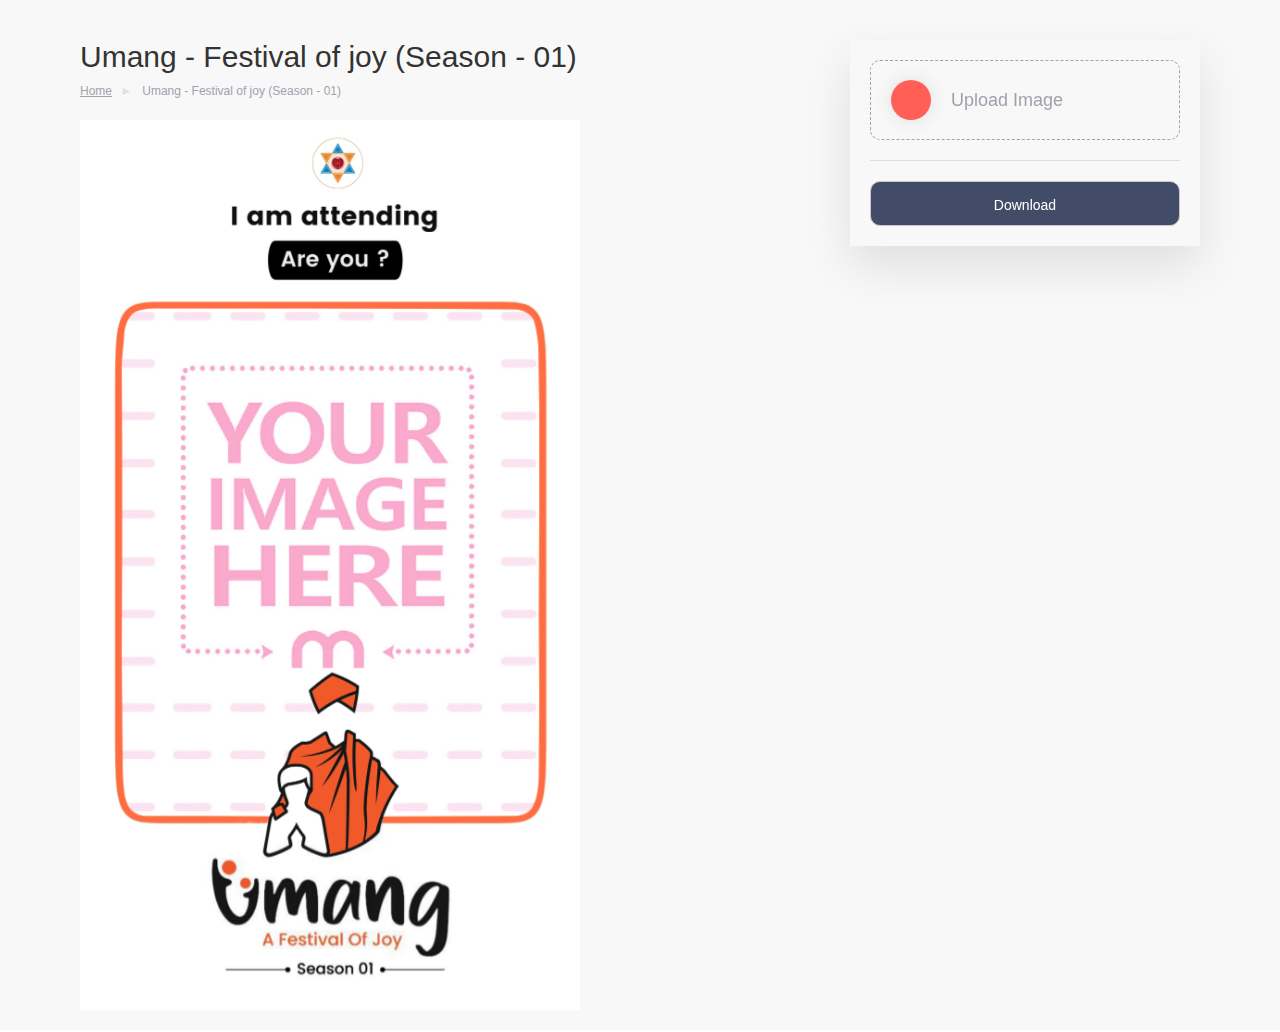
==== index.html @ 39f79176 "first commit" ====
<!DOCTYPE html>
<html lang="en">

<head>
    <meta charset="UTF-8">
    <meta http-equiv="X-UA-Compatible" content="IE=edge">
    <meta name="viewport" content="width=device-width, initial-scale=1.0">
    <title>AYS 21</title>

    <!-- Stylesheets -->
    <link href="https://fonts.googleapis.com/css2?family=Work+Sans:wght@300;400;500;600;700;800&display=swap"
        rel="stylesheet">

    <link rel="stylesheet" href="https://maxcdn.bootstrapcdn.com/bootstrap/3.4.1/css/bootstrap.min.css">
    <link rel="stylesheet" href="css/cropper.css" crossorigin="anonymous">
    <link rel="stylesheet" type="text/css" href="css/style.css" />
</head>

<body>
    <!-- <header>
        <div class="container">
            <div class="header">
                <a class="logo" href="./index.html"><img src="./img/logo.png" alt="Logo" /></a>
            </div>
        </div>
    </header> -->

    <div class="mainContainer">
        <div class="container">

            <div class="mockup-box">
                <div class="mockup-left">
                    <h2>Umang - Festival of joy (Season - 01)</h2>
                    <ul class="breadcrum">
                        <li><a>Home</a> <span>&#9658;</span></li>
                        <li>Umang - Festival of joy (Season - 01)</li>
                    </ul>
                    <div class="mockup-holder" id="capture">
                        <img class="mainFrame" src="img/full1.png" alt="">
                        <div class="abs-div abs-div1">
                            <img class="cropped" src="img/placeholder2.png" alt="Image" />
                        </div>
                    </div>
                </div>
                <div class="mockup-right">

                    <!-- <h3>Select Layout (Individual)</h3>
                    <ul class="layout-box">
                        <li class="active"><a href="index.html"><img src="./img/layout1.png" alt="Layout 1"></a></li>
                        <li><a href="layout2.html"><img src="./img/layout2.png" alt="Layout 2"></a>
                        </li>
                    </ul>

                    <h3>Select Layout (Group)</h3>
                    <ul class="layout-box">
                        <li><a href="attand1.html"><img src="./img/layout1.png" alt="Layout 1"></a></li>
                        <li><a href="attand2.html"><img src="./img/layout2.png" alt="Layout 2"></a></li>
                    </ul>

                    <h3>Your Image <span>350 X 410</span></h3> -->

                    <button type="button" class="uploadImg button" data-toggle="modal" data-target="#crop-modal"
                        data-backdrop="static" data-keyboard="false">
                        <span class="clrRound"></span>
                        Upload Image
                    </button>
                    <hr>
                    <button class="button button--download" disabled>Download</button>
                </div>
            </div>
        </div>
    </div>

    <div class="external-canvas-up">
        <div class="external-canvas">
            <img class="finalCut" alt="">
        </div>
    </div>

    <!-- The Modal -->
    <div class="modal fade" id="crop-modal">
        <div class="modal-dialog">
            <div class="modal-content">

                <div class="modal-body">
                    <button type="button" class="close" data-dismiss="modal"><span class="sr-only">Close</span></button>
                    <div class="row">
                        <div class="col-lg-12">
                            <div class="placeholder-box">
                                <img id="placeholder" src="./img/placeholder2.png" alt="placeholder">
                            </div>
                        </div>
                        <div class="col-lg-12">
                            <div class="UploadBtn">
                                <input type="file" id="imgUpl2" class="imgInp" />
                                <label for="imgUpl2" class="button click">Upload Image</label>
                            </div>
                        </div>
                        <div class="col-lg-12">
                            <div class="text-right">
                                <span class="popCancel" data-dismiss="modal">Cancel</span>
                                <button id="crop-save" type="button" class="button" data-dismiss="modal">Done</button>
                            </div>
                        </div>
                    </div>
                </div>


            </div>
        </div>
    </div>


    <script src="js/jquery.min.1.11.js"></script>
    <script src="https://maxcdn.bootstrapcdn.com/bootstrap/3.4.1/js/bootstrap.min.js"></script>
    <script src="https://html2canvas.hertzen.com/dist/html2canvas.min.js"></script>
    <script src="js/cropper.js"></script>
    <script src="js/jquery-cropper.js"></script>
    <script>
        var aspX = 420,
            aspY = 507.45;
    </script>
    <script src="js/main.js"></script>
    <!-- Global site tag (gtag.js) - Google Analytics -->
    <script async src="https://www.googletagmanager.com/gtag/js?id=UA-161453786-1"></script>
    <!-- <script>
        window.dataLayer = window.dataLayer || [];
        function gtag() { dataLayer.push(arguments); }
        gtag('js', new Date());

        gtag('config', 'UA-161453786-1');
    </script> -->

</body>

</html>
---- css/cropper.css ----
/*!
 * Cropper.js v1.5.6
 * https://fengyuanchen.github.io/cropperjs
 *
 * Copyright 2015-present Chen Fengyuan
 * Released under the MIT license
 *
 * Date: 2019-10-04T04:33:44.164Z
 */
:root {
  --clr: #ff5d7d;
  --clrDark: #e63d5e;
}

.cropper-container {
  direction: ltr;
  font-size: 0;
  line-height: 0;
  position: relative;
  -ms-touch-action: none;
  touch-action: none;
  -webkit-user-select: none;
  -moz-user-select: none;
  -ms-user-select: none;
  user-select: none;
}

.cropper-container img {
  display: block;
  height: 100%;
  image-orientation: 0deg;
  max-height: none !important;
  max-width: none !important;
  min-height: 0 !important;
  min-width: 0 !important;
  width: 100%;
}

.cropper-wrap-box,
.cropper-canvas,
.cropper-drag-box,
.cropper-crop-box,
.cropper-modal {
  bottom: 0;
  left: 0;
  position: absolute;
  right: 0;
  top: 0;
}

.cropper-wrap-box,
.cropper-canvas {
  overflow: hidden;
}

.cropper-drag-box {
  background-color: #fff;
  opacity: 0;
}

.cropper-modal {
  background-color: #000;
  opacity: 0.5;
}

.cropper-view-box {
  display: block;
  height: 100%;
  outline: 1px solid var(--clr);
  outline-color: var(--clr);
  overflow: hidden;
  width: 100%;
}

.cropper-dashed {
  border: 0 dashed #eee;
  display: block;
  opacity: 0.5;
  position: absolute;
}

.cropper-dashed.dashed-h {
  border-bottom-width: 1px;
  border-top-width: 1px;
  height: calc(100% / 3);
  left: 0;
  top: calc(100% / 3);
  width: 100%;
}

.cropper-dashed.dashed-v {
  border-left-width: 1px;
  border-right-width: 1px;
  height: 100%;
  left: calc(100% / 3);
  top: 0;
  width: calc(100% / 3);
}

.cropper-center {
  display: block;
  height: 0;
  left: 50%;
  opacity: 0.75;
  position: absolute;
  top: 50%;
  width: 0;
}

.cropper-center::before,
.cropper-center::after {
  background-color: #eee;
  content: ' ';
  display: block;
  position: absolute;
}

.cropper-center::before {
  height: 1px;
  left: -3px;
  top: 0;
  width: 7px;
}

.cropper-center::after {
  height: 7px;
  left: 0;
  top: -3px;
  width: 1px;
}

.cropper-face,
.cropper-line,
.cropper-point {
  display: block;
  height: 100%;
  opacity: 0.1;
  position: absolute;
  width: 100%;
}

.cropper-face {
  background-color: #fff;
  left: 0;
  top: 0;
}

.cropper-line {
  background-color: var(--clr);
}

.cropper-line.line-e {
  cursor: ew-resize;
  right: -3px;
  top: 0;
  width: 5px;
}

.cropper-line.line-n {
  cursor: ns-resize;
  height: 5px;
  left: 0;
  top: -3px;
}

.cropper-line.line-w {
  cursor: ew-resize;
  left: -3px;
  top: 0;
  width: 5px;
}

.cropper-line.line-s {
  bottom: -3px;
  cursor: ns-resize;
  height: 5px;
  left: 0;
}

.cropper-point {
  background-color: var(--clr);
  height: 5px;
  opacity: 0.75;
  width: 5px;
}

.cropper-point.point-e {
  cursor: ew-resize;
  margin-top: -3px;
  right: -3px;
  top: 50%;
}

.cropper-point.point-n {
  cursor: ns-resize;
  left: 50%;
  margin-left: -3px;
  top: -3px;
}

.cropper-point.point-w {
  cursor: ew-resize;
  left: -3px;
  margin-top: -3px;
  top: 50%;
}

.cropper-point.point-s {
  bottom: -3px;
  cursor: s-resize;
  left: 50%;
  margin-left: -3px;
}

.cropper-point.point-ne {
  cursor: nesw-resize;
  right: -3px;
  top: -3px;
}

.cropper-point.point-nw {
  cursor: nwse-resize;
  left: -3px;
  top: -3px;
}

.cropper-point.point-sw {
  bottom: -3px;
  cursor: nesw-resize;
  left: -3px;
}

.cropper-point.point-se {
  bottom: -3px;
  cursor: nwse-resize;
  height: 20px;
  opacity: 1;
  right: -3px;
  width: 20px;
}

@media (min-width: 768px) {
  .cropper-point.point-se {
    height: 15px;
    width: 15px;
  }
}

@media (min-width: 992px) {
  .cropper-point.point-se {
    height: 10px;
    width: 10px;
  }
}

@media (min-width: 1200px) {
  .cropper-point.point-se {
    height: 5px;
    opacity: 0.75;
    width: 5px;
  }
}

.cropper-point.point-se::before {
  background-color: var(--clr);
  bottom: -50%;
  content: ' ';
  display: block;
  height: 200%;
  opacity: 0;
  position: absolute;
  right: -50%;
  width: 200%;
}

.cropper-invisible {
  opacity: 0;
}

.cropper-bg {
  background-image: url('[data-uri]');
}

.cropper-hide {
  display: block;
  height: 0;
  position: absolute;
  width: 0;
}

.cropper-hidden {
  display: none !important;
}

.cropper-move {
  cursor: move;
}

.cropper-crop {
  cursor: crosshair;
}

.cropper-disabled .cropper-drag-box,
.cropper-disabled .cropper-face,
.cropper-disabled .cropper-line,
.cropper-disabled .cropper-point {
  cursor: not-allowed;
}
---- css/style.css ----
:root {
    --clr: #ff5d7d;
    --clrDark: #e63d5e;
}

*,
*::before,
*::after {
    box-sizing: border-box;
}

a {
    text-decoration: none;
}

body {
    margin: 0;
    padding: 0;
    display: inline-block;
    width: 100%;
    font-family: "Open Sans", sans-serif;
}

.button {
    min-width: 190px;
    height: 30px;
    line-height: 30px;
    font-size: 14px;
    border: 1px solid #c8c8c8;
    border-radius: 4px;
    text-align: center;
    background-color: #fff;
    box-shadow: none;
    display: inline-block;
    color: #000;
    cursor: pointer;
    font-weight: 500;
    outline: none;
    transition: 0.2s all ease;
}

button:focus {
    outline: none;
}

/* .button:hover {
  background: #f2f2f2;
} */

.button--download {
    color: #fff;
    background: #424b67;
    border-radius: 10px;
    width: 100%;
    height: 45px;
    line-height: 45px;
    position: relative;
    cursor: pointer;
}

button[disabled] {
    cursor: not-allowed;
}

.dropCaret {
    height: 45px;
    width: 45px;
    display: inline-block;
    text-align: center;
    background: #28C291;
    border-top-right-radius: 10px;
    border-bottom-right-radius: 10px;
}

.button--download:hover {
    text-decoration: none;
}

.container {
    max-width: 1160px;
    padding-left: 20px;
    padding-right: 20px;
    margin: 0 auto;
}

#image-original {
    width: 100%;
}

.mockup-box {
    /* opacity: 0; */
    /* visibility: hidden; */
    display: flex;
    justify-content: space-between;
    align-items: flex-start;
}

.mockup-left {
    width: calc(100% - 350px);
    padding-right: 20px;
}

.mockup-holder {
    position: relative;
}

.mockup-right {
    width: 350px;
    padding: 20px;
    margin: 20px 0 0;
    box-shadow: 0 20px 44px 0 rgba(0, 0, 0, 0.1);
    position: sticky;
    top: 20px;
}

.breadcrum {
    padding: 0;
    margin-bottom: 20px;
    list-style: none;
    display: flex;
    flex-wrap: wrap;
}

.breadcrum li {
    position: relative;
}

.breadcrum li span {
    margin-right: 10px;
    margin-left: 5px;
    color: #E0E0E5;
}

.breadcrum li,
.breadcrum li a {
    font-size: 12px;
    color: #A0A1AC;
    font-weight: 500;
}

.breadcrum li a {
    text-decoration: underline;
}

.breadcrum li a:hover {
    color: var(--clr);
}

.mockup-right h2 {
    margin: 0;
    font-size: 18px;
    color: #000;
    font-weight: 700;
    margin-bottom: 25px;
}

.mockup-right h3 {
    margin: 0;
    font-size: 16px;
    color: #000;
    font-weight: 400;
    margin-bottom: 17px;
}

.mockup-right h3 span {
    float: right;
    opacity: 0.5;
}

.mockup-right hr {
    margin: 20px 0;
    border-top: 1px solid #ddd;
}

.mock-canvas {
    position: relative;
}

.mock-canvas img {
    width: 100%;
}

img {
    max-width: 100%;
}

.UploadBtn {
    margin: 20px 0;
}

.UploadBtn input {
    position: absolute;
    width: 0;
    height: 0;
}

.UploadBtn label {
    margin: 0;
    width: 100%;
    line-height: 30px;
}

.placeholder-box {
    max-width: 100%;
    max-height: 500px;
}

.popCancel {
    font-size: 14px;
    color: #000;
    margin-right: 10px;
    cursor: pointer;
    transition: 0.2s all ease;
}

.popCancel:hover {
    color: var(--clr);
}

.external-canvas-up {
    width: 100%;
    overflow: auto;
    position: relative;
}

.external-canvas {
    position: absolute;
    top: 0;
    z-index: -9999;
    opacity: 0;
    visibility: hidden;
    overflow: hidden;
    width: 500px;
    left: 0;
}



#genImgCanvas,
#displaceImgCanvas,
#canvasColor {
    display: none;
}

#canvasStart {
    width: 100%;
}

#image-watermark {
    width: 100%;
}


.bgColorBox {
    display: none;
}


#image-shadow {
    mix-blend-mode: multiply;
}

#screenCanvas,
#image-shadow,
#image-extra {
    position: absolute;
    left: 0;
    top: 0;
}

.colorBoxUp {
    position: relative;
}

.colorBox {
    background: transparent;
    border: 1px solid #DEDEDE;
    border-radius: 10px;
    padding: 0 20px;
    padding-left: 60px;
    height: 60px;
    line-height: 60px;
    display: flex;
    align-items: center;
    cursor: pointer;
    font-size: 14px;
    letter-spacing: 2px;
    position: relative;
    width: 100%;
}

.clrRound {
    width: 30px;
    height: 30px;
    border-radius: 50%;
    background: #FF5F57;
    display: inline-block;
    position: absolute;
    top: 50%;
    left: 20px;
    z-index: -1;
    margin-top: -15px;
    box-shadow: 0 0 20px rgba(0, 0, 0, 0.1);
}

.clrName {
    font-size: 18px;
    color: #A0A1AC;
    font-weight: 400;
    z-index: -1;
    background: transparent;
    border: 0;
    outline: none;
}

.space {
    margin-bottom: 30px;
}

.uploadImg {
    position: relative;
    border: 1px dashed #A0A1AC;
    display: flex;
    align-items: center;
    height: 80px;
    padding: 0 20px;
    padding-left: 80px;
    width: 100%;
    background: transparent;
    font-size: 18px;
    color: #A0A1AC;
    font-weight: 400;
    border-radius: 10px;
}

.uploadImg span {
    width: 40px;
    height: 40px;
    background: #FF5F57;
    margin-top: -20px;
    z-index: 1;
}

.inpBox {
    font-size: 18px;
    color: #A0A1AC;
    font-weight: 400;
    border: 0;
    background: #F4F5FB;
    padding: 0 20px;
    height: 60px;
    border-radius: 10px;
}

.inpBox:focus {
    border: 0;
    outline: none;
}

header {
    position: sticky;
    top: 0;
    z-index: 9;
    background: #fff;
}

header.fixHeader {
    box-shadow: 0 5px 30px rgba(0, 0, 0, 0.14);
}

header.fixHeader .header {
    height: 70px;
}

.header {
    display: flex;
    align-items: center;
    justify-content: space-between;
    height: 80px;
    transition: 0.2s all ease;
}

.navigation ul {
    display: flex;
    align-items: center;
    justify-content: space-between;
    margin: 0;
    padding: 0;
    list-style: none;
}

.navigation ul li {
    margin-left: 40px;
}

.navigation ul li a {
    font-size: 16px;
    color: #1F2566;
    font-weight: 500;
}

.navigation ul li a:hover,
.navigation ul li a.active {
    color: #4A63F1;
    text-decoration: none;
}

.getStarted {
    background: #4A63F1;
    border: 0;
    height: 45px;
    padding: 0 20px;
    color: #fff;
    border-radius: 10px;
}

.mainContainer {
    background: #F8F8F8;
    padding: 20px 0;
}

.relatedContainer {
    padding: 60px 0;
}

.relatedContainer h3 {
    font-size: 36px;
    color: #000;
    font-weight: 400;
    margin: 0;
    margin-bottom: 30px;
}

.rel-box {
    padding: 0;
    margin: 0;
    list-style: none;
    display: flex;
    flex-wrap: wrap;
    margin: 0 -15px;
}

.rel-box li {
    padding: 0 15px;
    width: 25%;
    height: 245px;
    margin-bottom: 30px;
}

.rel-box li a {
    display: block;
    border-radius: 10px;
    overflow: hidden;
    height: 100%;
}

.rel-box li a img {
    width: 100%;
    height: 100%;
    object-fit: cover;
}

.caret {
    margin-left: 0px;
    border-top: 7px dashed;
    border-right: 7px solid transparent;
    border-left: 7px solid transparent;
}

.f-row {
    display: flex;
    margin-left: -15px;
    margin-right: -15px;
    flex-wrap: wrap;
}

.f-col {
    padding: 0 15px;
}

.f-3 .f-col {
    width: 33.3333%;
}

.mockHld {
    display: block;
    margin-bottom: 30px;
}

.abs-div {
    position: absolute;
    /* background: red; */
    z-index: 0;
}

.abs-div1 {
    left: 8%;
    top: 21%;
    width: 84%;
    height: 57%;
}

.abs-div1-attand1 {
    left: 5%;
    top: 18%;
    width: 90%;
    height: 34%;
}

.abs-div2 {
    left: 0;
    top: 0;
    width: 100%;
    height: 73%;
}

.mainFrame {
    z-index: 2;
    position: relative;
}

.cropped {
    width: 100%;
    height: 100%;
    object-fit: cover;
    background: #fff;
}

.hide {
    display: none;
}

#capture {
    max-width: 500px;
}

.layout-box {
    margin: 0;
    padding: 0;
    list-style: none;
    display: flex;
    align-items: center;
    margin-bottom: 40px;
}

.layout-box li {
    margin-right: 20px;
}

.layout-box li a {
    display: block;
    width: 70px;
    height: 70px;
    background: #eee;
    border: 2px solid #ccc;
    cursor: pointer;
    transition: 0.2s all ease;
    -webkit-transition: 0.2s all ease;
}

.layout-box li.active a {
    border: 2px solid #ff5f57;
    background: rgba(255, 95, 87, 0.1);
}

.layout-box li a img {
    width: 100%;
    height: 100%;
    object-fit: contain;
}

@media only all and (max-width: 1199px) {
    /* .container {
    max-width: 900px;
    min-width: 900px;
  } */

    .navigation ul li {
        margin-left: 25px;
    }

    .navigation ul li a {
        font-size: 14px;
    }

    .logo {
        max-width: 150px;
    }

    .header {
        height: 70px;
    }

    header.fixHeader .header {
        height: 60px;
    }

    .mockup-right {
        width: 350px;
        padding: 30px;
        box-shadow: 0 5px 30px 0 rgba(0, 0, 0, 0.14);
        position: sticky;
        /* top: 80px; */
        border-radius: 20px;
    }


    .mockup-right hr {
        margin: 20px 0;
        border-top: 1px solid #ddd;
    }

    .colorBox {
        height: 50px;
        line-height: 50px;
    }

    .clrRound {
        width: 25px;
        height: 25px;
        margin-top: -12px;
    }

    .clrName {
        font-size: 16px;
    }

    .uploadImg {
        height: 60px;
    }

    .inpBox {
        font-size: 16px;
        height: 50px;
    }

    #previewImage {
        border-radius: 15px;
    }

    .rel-box li {
        height: 165px;
    }

    .relatedContainer h3 {
        font-size: 30px;
    }
}


@media only all and (max-width: 990px) {
    .mockup-box {
        display: block;
    }

    .mockup-left {
        width: 100%;
        padding-right: 0;
    }

    .mockup-right {
        position: relative;
        top: 0;
        margin: 30px auto 0;
        width: 100%;
        max-width: 350px;
    }

    #capture {
        margin: auto;
    }
}

@media only all and (max-width: 768px) {
    .mockup-left h2 {
        font-size: 24px;
    }
}

@media only all and (max-width: 640px) {
    .mockup-right {
        padding: 20px;
        border-radius: 10px;
    }

    .mockup-left h2 {
        font-size: 18px;
    }
}
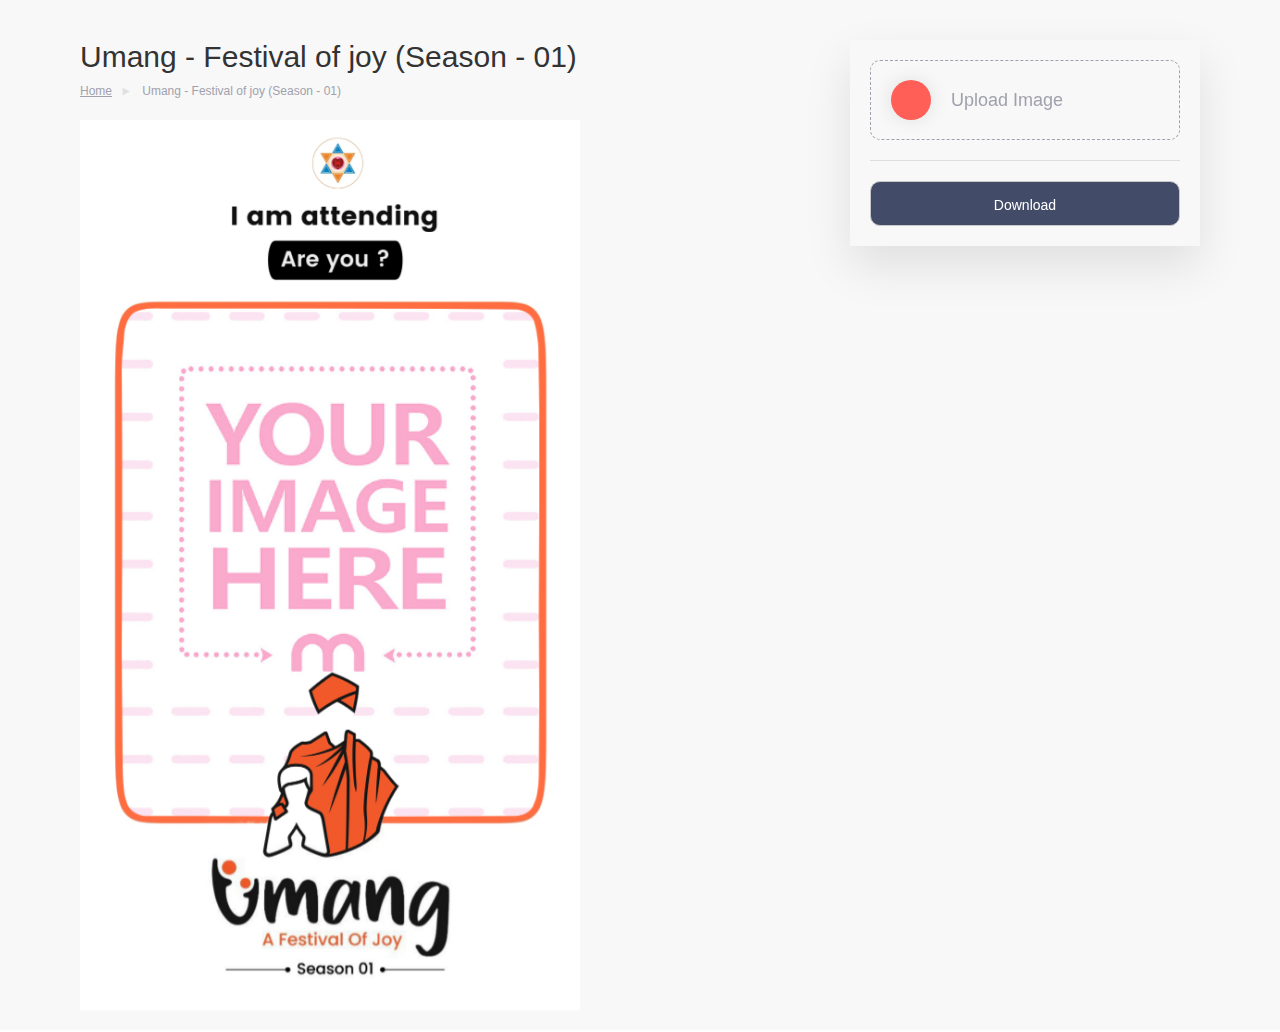
==== commit ddce6a57: "height change" ====
--- a/index.html
+++ b/index.html
@@ -5,7 +5,7 @@
     <meta charset="UTF-8">
     <meta http-equiv="X-UA-Compatible" content="IE=edge">
     <meta name="viewport" content="width=device-width, initial-scale=1.0">
-    <title>AYS 21</title>
+    <title>Umang - Festival of joy (Season - 01)</title>
 
     <!-- Stylesheets -->
     <link href="https://fonts.googleapis.com/css2?family=Work+Sans:wght@300;400;500;600;700;800&display=swap"
@@ -118,18 +118,18 @@
     <script src="js/jquery-cropper.js"></script>
     <script>
         var aspX = 420,
-            aspY = 507.45;
+            aspY = 511.89;
     </script>
     <script src="js/main.js"></script>
     <!-- Global site tag (gtag.js) - Google Analytics -->
     <script async src="https://www.googletagmanager.com/gtag/js?id=UA-161453786-1"></script>
-    <!-- <script>
+    <script>
         window.dataLayer = window.dataLayer || [];
         function gtag() { dataLayer.push(arguments); }
         gtag('js', new Date());
 
         gtag('config', 'UA-161453786-1');
-    </script> -->
+    </script>
 
 </body>
 
--- a/css/style.css
+++ b/css/style.css
@@ -497,7 +497,7 @@
     left: 8%;
     top: 21%;
     width: 84%;
-    height: 57%;
+    height: 57.6%;
 }
 
 .abs-div1-attand1 {
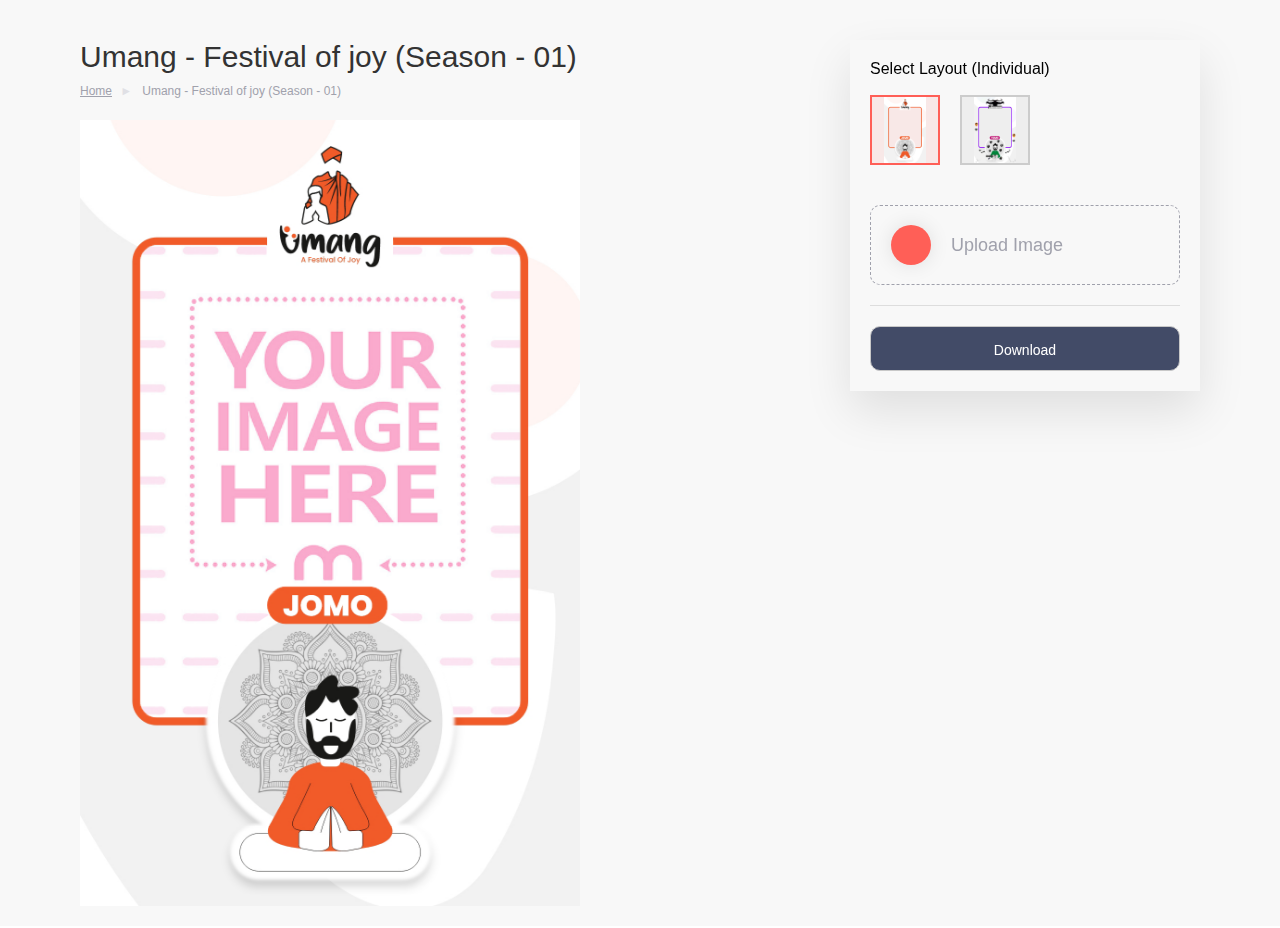
==== commit 2b93a4c6: "bugs fixes" ====
--- a/index.html
+++ b/index.html
@@ -44,20 +44,20 @@
                 </div>
                 <div class="mockup-right">
 
-                    <!-- <h3>Select Layout (Individual)</h3>
+                    <h3>Select Layout (Individual)</h3>
                     <ul class="layout-box">
-                        <li class="active"><a href="index.html"><img src="./img/layout1.png" alt="Layout 1"></a></li>
-                        <li><a href="layout2.html"><img src="./img/layout2.png" alt="Layout 2"></a>
+                        <li class="active"><a href="index.html"><img src="./img/layout2.png" alt="Layout 1"></a></li>
+                        <li><a href="layout2.html"><img src="./img/layout1.png" alt="Layout 2"></a>
                         </li>
                     </ul>
 
-                    <h3>Select Layout (Group)</h3>
+                    <!-- <h3>Select Layout (Group)</h3>
                     <ul class="layout-box">
                         <li><a href="attand1.html"><img src="./img/layout1.png" alt="Layout 1"></a></li>
                         <li><a href="attand2.html"><img src="./img/layout2.png" alt="Layout 2"></a></li>
-                    </ul>
+                    </ul> -->
 
-                    <h3>Your Image <span>350 X 410</span></h3> -->
+                    <!-- <h3>Your Image <span>350 X 410</span></h3> -->
 
                     <button type="button" class="uploadImg button" data-toggle="modal" data-target="#crop-modal"
                         data-backdrop="static" data-keyboard="false">
@@ -117,8 +117,8 @@
     <script src="js/cropper.js"></script>
     <script src="js/jquery-cropper.js"></script>
     <script>
-        var aspX = 420,
-            aspY = 511.89;
+        var aspX = 390,
+            aspY = 476.37;
     </script>
     <script src="js/main.js"></script>
     <!-- Global site tag (gtag.js) - Google Analytics -->
--- a/css/style.css
+++ b/css/style.css
@@ -494,10 +494,10 @@
 }
 
 .abs-div1 {
-    left: 8%;
-    top: 21%;
-    width: 84%;
-    height: 57.6%;
+    left: 11%;
+    top: 15.50%;
+    width: 78%;
+    height: 60.6%;
 }
 
 .abs-div1-attand1 {
@@ -508,10 +508,10 @@
 }
 
 .abs-div2 {
-    left: 0;
-    top: 0;
-    width: 100%;
-    height: 73%;
+    left: 11%;
+    top: 16%;
+    width: 78%;
+    height: 60%;
 }
 
 .mainFrame {
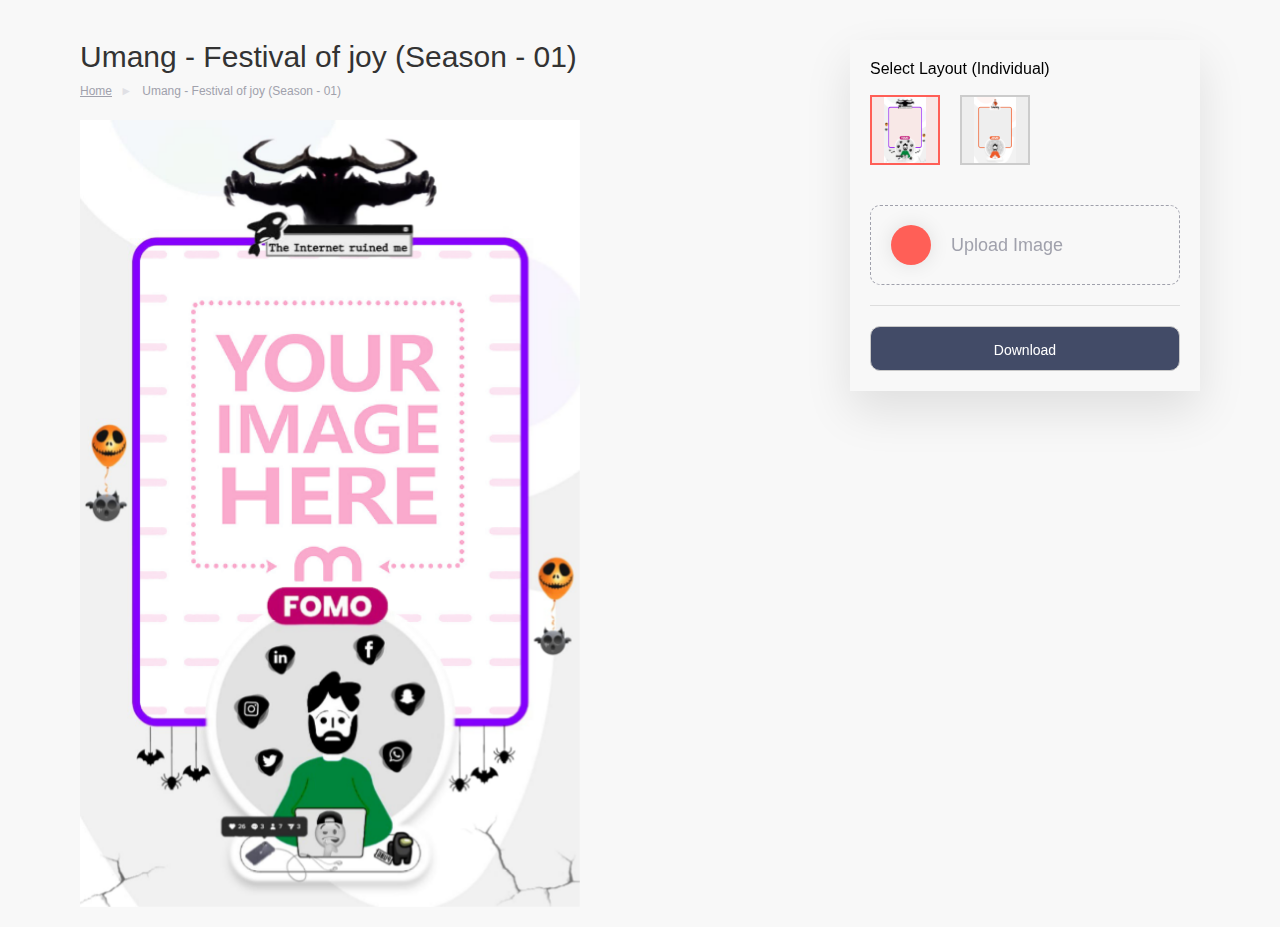
==== commit 794b4438: "farme change" ====
--- a/index.html
+++ b/index.html
@@ -36,8 +36,8 @@
                         <li>Umang - Festival of joy (Season - 01)</li>
                     </ul>
                     <div class="mockup-holder" id="capture">
-                        <img class="mainFrame" src="img/full1.png" alt="">
-                        <div class="abs-div abs-div1">
+                        <img class="mainFrame" src="img/full2.png" alt="">
+                        <div class="abs-div abs-div2">
                             <img class="cropped" src="img/placeholder2.png" alt="Image" />
                         </div>
                     </div>
@@ -46,8 +46,8 @@
 
                     <h3>Select Layout (Individual)</h3>
                     <ul class="layout-box">
-                        <li class="active"><a href="index.html"><img src="./img/layout2.png" alt="Layout 1"></a></li>
-                        <li><a href="layout2.html"><img src="./img/layout1.png" alt="Layout 2"></a>
+                        <li class="active"><a href="index.html"><img src="./img/layout1.png" alt="Layout 1"></a></li>
+                        <li><a href="layout2.html"><img src="./img/layout2.png" alt="Layout 2"></a>
                         </li>
                     </ul>
 
@@ -55,9 +55,8 @@
                     <ul class="layout-box">
                         <li><a href="attand1.html"><img src="./img/layout1.png" alt="Layout 1"></a></li>
                         <li><a href="attand2.html"><img src="./img/layout2.png" alt="Layout 2"></a></li>
-                    </ul> -->
-
-                    <!-- <h3>Your Image <span>350 X 410</span></h3> -->
+                    </ul>
+                    <h3>Your Image <span>500 X 365</span></h3> -->
 
                     <button type="button" class="uploadImg button" data-toggle="modal" data-target="#crop-modal"
                         data-backdrop="static" data-keyboard="false">
@@ -118,18 +117,9 @@
     <script src="js/jquery-cropper.js"></script>
     <script>
         var aspX = 390,
-            aspY = 476.37;
+            aspY = 471.96;
     </script>
     <script src="js/main.js"></script>
-    <!-- Global site tag (gtag.js) - Google Analytics -->
-    <script async src="https://www.googletagmanager.com/gtag/js?id=UA-161453786-1"></script>
-    <script>
-        window.dataLayer = window.dataLayer || [];
-        function gtag() { dataLayer.push(arguments); }
-        gtag('js', new Date());
-
-        gtag('config', 'UA-161453786-1');
-    </script>
 
 </body>
 
